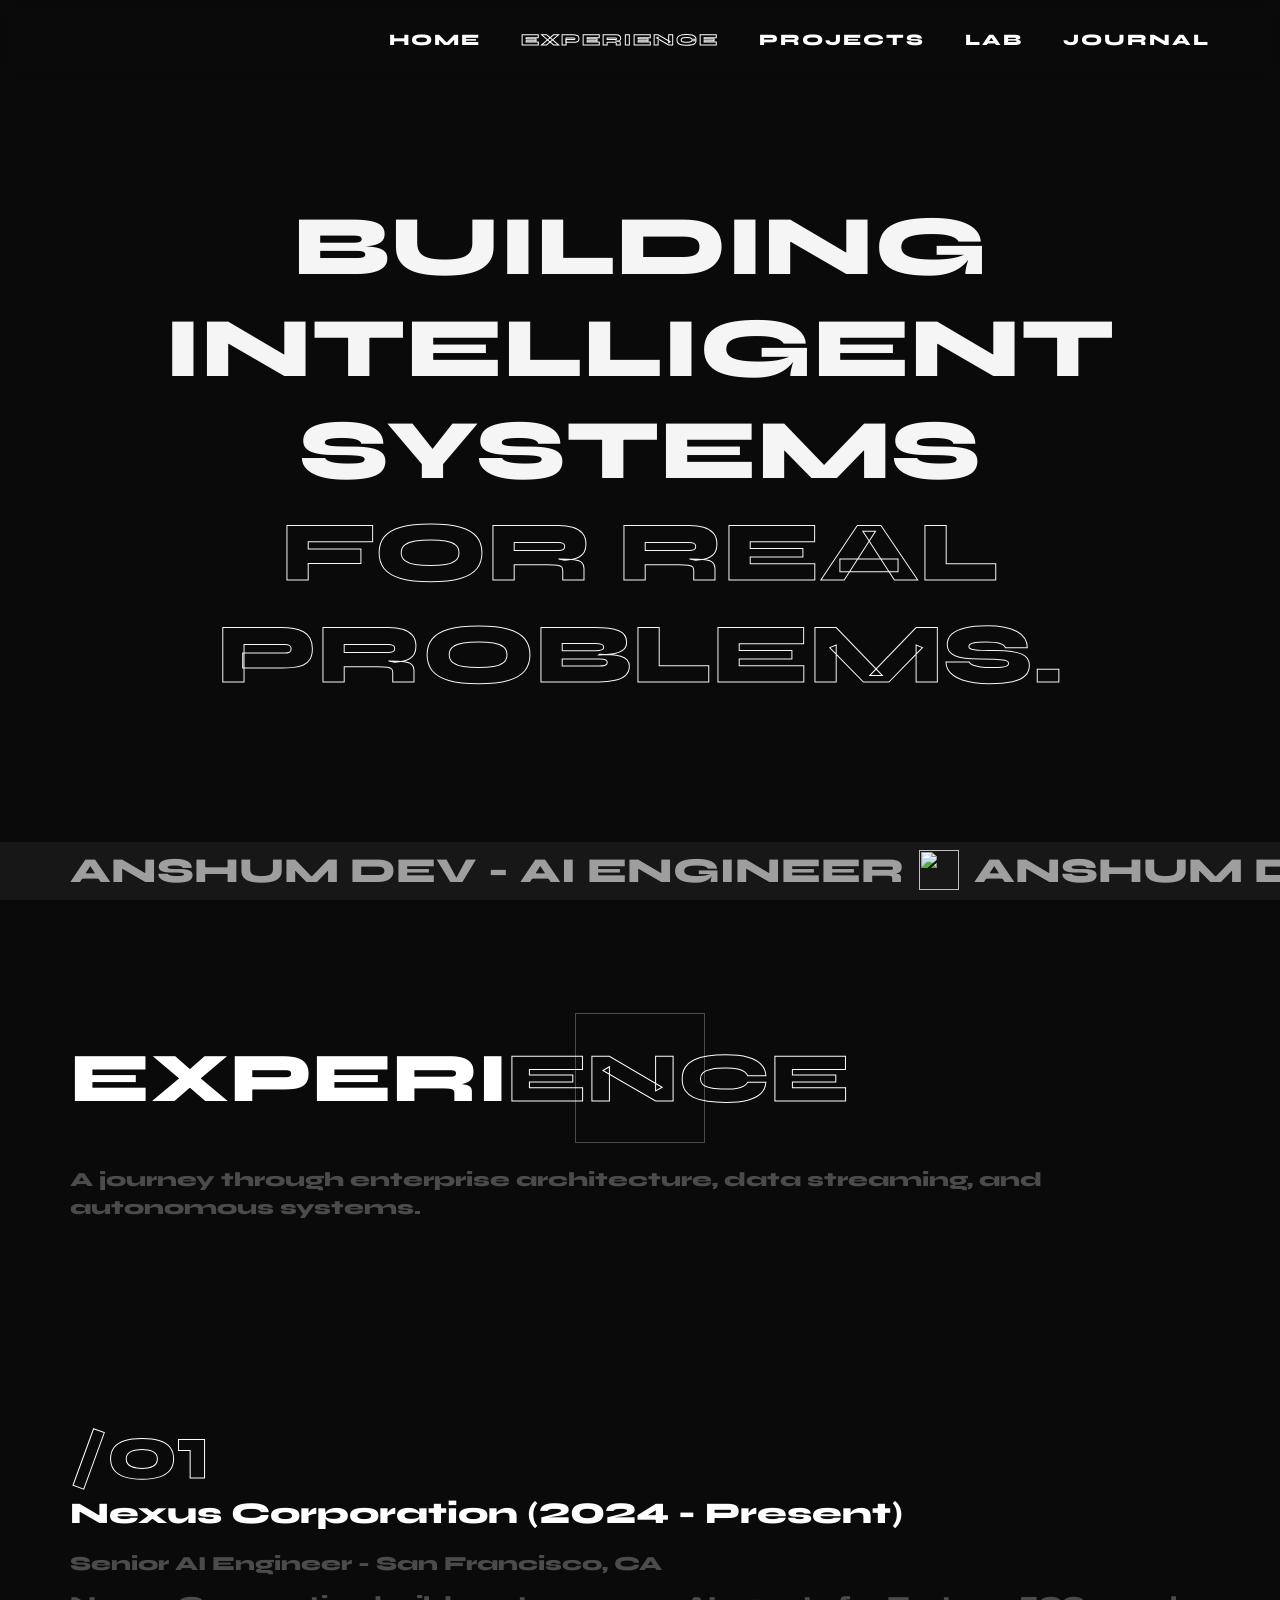
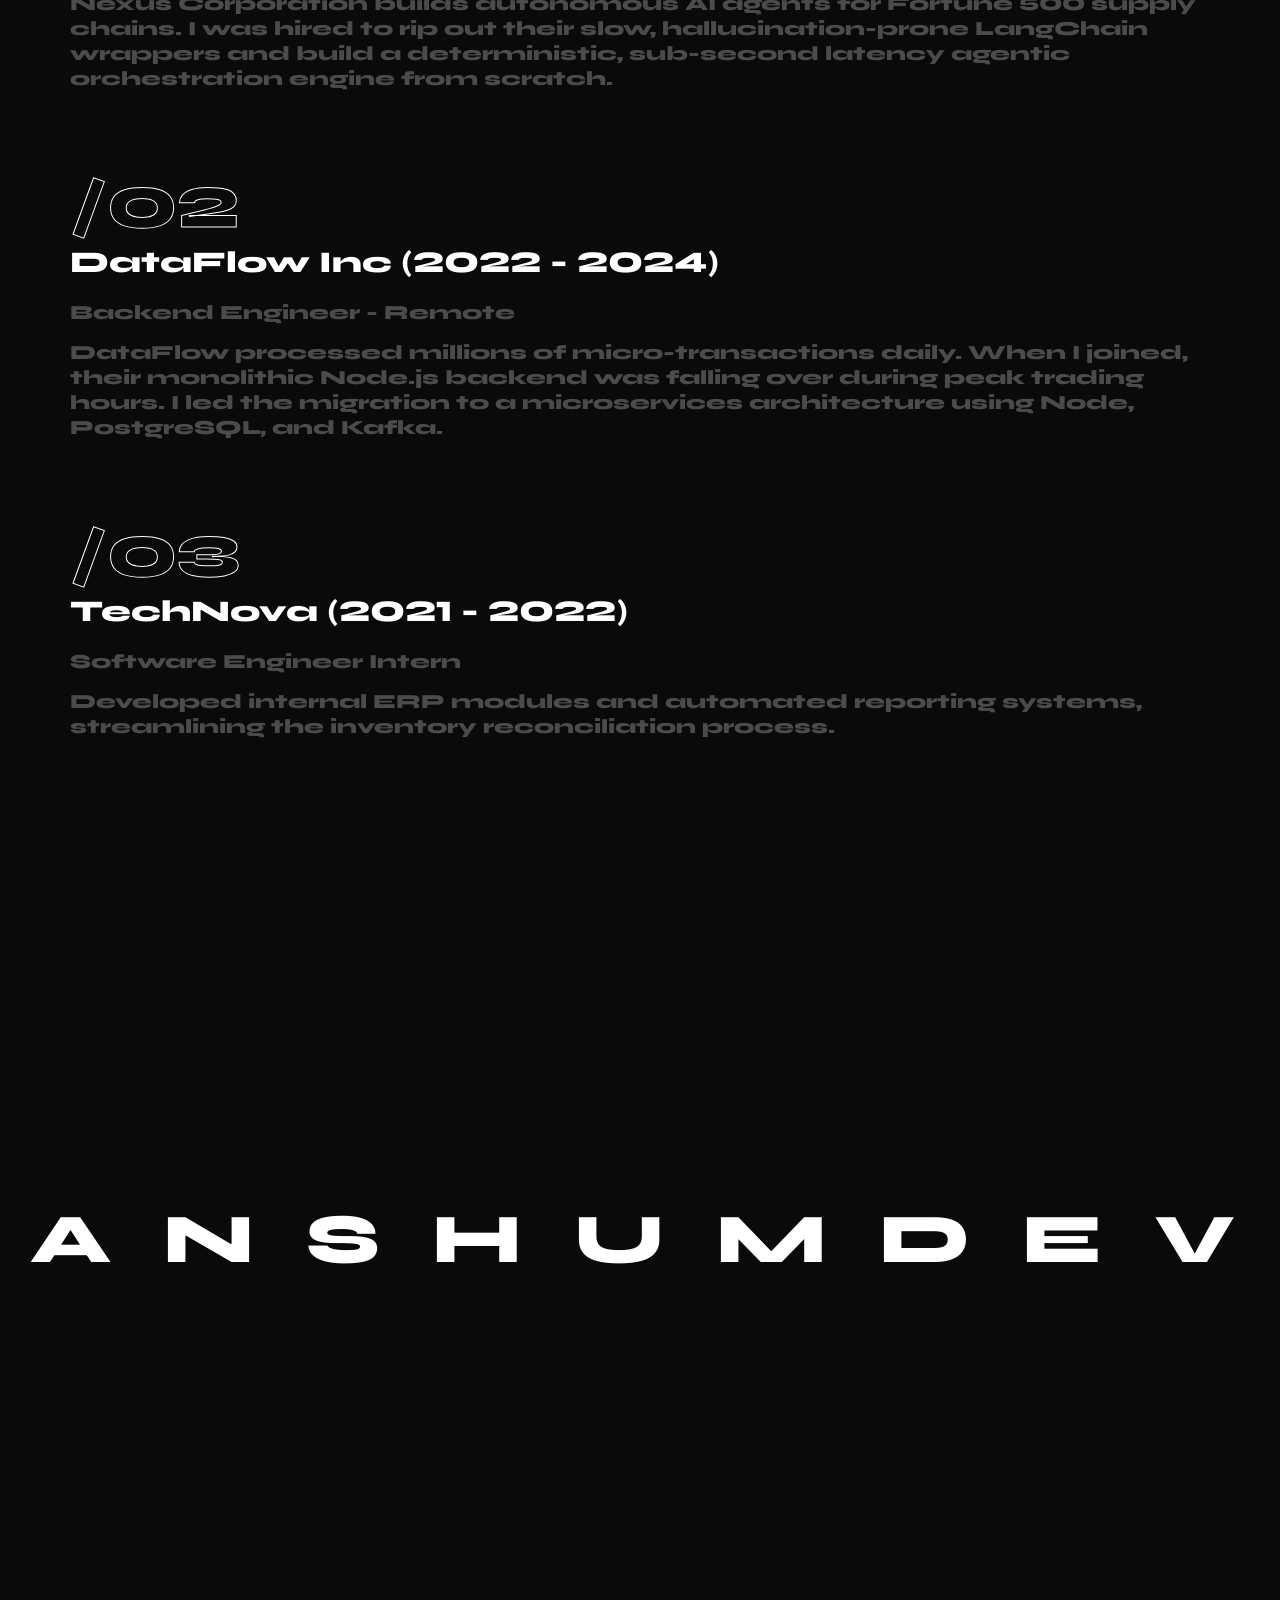
==== experience.html @ 73c10c53 "Merged final portfolio natively into hyper parallax" ====
<!DOCTYPE html>
<html lang="en">

<head>
	<meta charset="UTF-8">
	<meta name="viewport" content="width=device-width, initial-scale=1.0">
	<meta http-equiv="X-UA-Compatible" content="IE=edge">
	<title>Anshum Dev | AI Engineer & Systems Architect</title>
	<link rel="icon" href="img/icon.jpg" type="icon/x-icon">
	<link rel="preconnect" href="https://fonts.googleapis.com">
	<link rel="preconnect" href="https://fonts.gstatic.com" crossorigin>
	<link href="https://fonts.googleapis.com/css2?family=Syne:wght@400;800&display=swap" rel="stylesheet">
	<link rel="stylesheet" href="style/normalize.css">
	<link rel="stylesheet" href="style/style.css">
</head>

<body>

	<!-- Navigation Bar -->
	<nav class="navbar">
		<a href="index.html">Home</a>
		<a href="experience.html" class="active">Experience</a>
		<a href="projects.html">Projects</a>
		<a href="lab.html">Lab</a>
		<a href="journal.html">Journal</a>
	</nav>

	<!-- div .wrapp -->
	<div id="luxy" class="wrapp">

		<!-- div .header -->
		<header class="header">
			<h1 class="title" data-splitting><span class="title_paralax">Building Intelligent Systems </span><span class="stroke">for Real Problems.</span></h1>
			<div class="header__img">
				<img src="img/1.jpg" alt="1">
			</div>
			<div class="header__marq">
				<div class="header__marq-wrapp">
					<span class="header__marq-txt">Anshum Dev - AI Engineer
						<span class="header__marq-star">
							<img src="img/star.svg" alt="">
						</span>
					</span>
					<span class="header__marq-txt">Anshum Dev - AI Engineer
						<span class="header__marq-star">
							<img src="img/star.svg" alt="">
						</span>
					</span>
					<span class="header__marq-txt">Anshum Dev - AI Engineer
						<span class="header__marq-star">
							<img src="img/star.svg" alt="">
						</span>
					</span>
					<span class="header__marq-txt">Anshum Dev - AI Engineer
						<span class="header__marq-star">
							<img src="img/star.svg" alt="">
						</span>
					</span>
				</div>
			</div>
		</header>

		<main class="main">
			<section class="about">
				<div class="content">
					<h2 class="section-title">experi<span class="stroke">ence</span>
						<span class="section-title__square"></span>
					</h2>
					<p class="about__p" style="padding-right: 0; width: 100%;">
						A journey through enterprise architecture, data streaming, and autonomous systems.
					</p>
				</div>
			</section>

			<section class="benefits">
				<div class="content">
					<ul class="benefits__list" style="gap: 80px;">
						<li class="benefits__item" style="width: 100%;">
							<span class="benefits__num" data-speed="-100">/01</span>
							<h3 style="font-size: 30px; color: var(--pr-color); margin-bottom: 20px;">Nexus Corporation (2024 - Present)</h3>
							<p class="benefits__p">Senior AI Engineer - San Francisco, CA</p>
							<p class="benefits__p" style="margin-top: 15px;">Nexus Corporation builds autonomous AI agents for Fortune 500 supply chains. I was hired to rip out their slow, hallucination-prone LangChain wrappers and build a deterministic, sub-second latency agentic orchestration engine from scratch.</p>
						</li>
						<li class="benefits__item" style="width: 100%;">
							<span class="benefits__num" data-speed="-100">/02</span>
							<h3 style="font-size: 30px; color: var(--pr-color); margin-bottom: 20px;">DataFlow Inc (2022 - 2024)</h3>
							<p class="benefits__p">Backend Engineer - Remote</p>
							<p class="benefits__p" style="margin-top: 15px;">DataFlow processed millions of micro-transactions daily. When I joined, their monolithic Node.js backend was falling over during peak trading hours. I led the migration to a microservices architecture using Node, PostgreSQL, and Kafka.</p>
						</li>
						<li class="benefits__item" style="width: 100%;">
							<span class="benefits__num" data-speed="-100">/03</span>
							<h3 style="font-size: 30px; color: var(--pr-color); margin-bottom: 20px;">TechNova (2021 - 2022)</h3>
							<p class="benefits__p">Software Engineer Intern</p>
							<p class="benefits__p" style="margin-top: 15px;">Developed internal ERP modules and automated reporting systems, streamlining the inventory reconciliation process.</p>
						</li>
					</ul>
				</div>
			</section>
		</main>

		<!-- div .footer -->
		<footer class="footer">
			<div class="footer__div">
				<span data-speed="-300">a</span>
				<span data-speed="100">n</span>
				<span data-speed="300">s</span>
				<span data-speed="-300">h</span>
				<span data-speed="350">u</span>
				<span data-speed="200">m</span>
				<span data-speed="-310">d</span>
				<span data-speed="200">e</span>
				<span data-speed="-340">v</span>
			</div>
		</footer>
	</div>
	<!-- /div .wrapp END -->
	<script src="js/splitting.min.js"></script>
	<script src="https://cdnjs.cloudflare.com/ajax/libs/gsap/3.11.4/gsap.min.js"></script>
	<script src="https://cdnjs.cloudflare.com/ajax/libs/gsap/3.11.4/ScrollTrigger.min.js"></script>
	<script src="js/luxy.js"></script>
	<script src="js/js.js"></script>
</body>

</html>
---- style/style.css ----
/* 1.1.general-setting-pages *************************/
/****************************************************/
:root {
	--pr-color: #fff;
	--second-color: #0a0a0a;
	--cubicbz: cubic-bezier(.9, 0, .1, 1);
	--fz-big: 60px;
}

* {
	box-sizing: border-box;
	font-family: 'Syne', sans-serif;
	font-weight: 800;
	margin: 0;
	padding: 0;
	font-feature-settings: 'pnum' on, 'lnum' on;
}

body {
	background: var(--second-color);
}

/* Navbar */
.navbar {
	position: fixed;
	top: 0;
	left: 0;
	width: 100%;
	padding: 30px 70px;
	display: flex;
	justify-content: flex-end;
	gap: 40px;
	z-index: 100;
	background: rgba(10, 10, 10, 0.7);
	backdrop-filter: blur(5px);
}

.navbar a {
	color: var(--pr-color);
	text-decoration: none;
	font-size: 16px;
	text-transform: uppercase;
	letter-spacing: 2px;
	transition: color 0.3s ease;
}

.navbar a:hover,
.navbar a.active {
	color: transparent;
	-webkit-text-stroke: 1px var(--pr-color);
}

/******************************************/
section {
	padding-top: 150px;
	padding-bottom: 50px;
}

.wrapp {
	width: 100%;
	height: auto;
	overflow: hidden;
	z-index: 1;
}

.content {
	width: 100%;
	padding: 0 70px;
}

.char {
	display: inline-block;
}

/* Paralax Effect On GSAP **********************************/
/* header ********/
.header {
	position: relative;
	display: flex;
	padding: 0 70px;
	justify-content: center;
	align-items: center;
	width: 100%;
	height: 100vh;
}

.header__marq {
	position: absolute;
	bottom: 0;
	left: 0;
}

.header__marq {
	width: 100%;
	height: auto;
	background: #171717;
	overflow: hidden;
}

.header__marq-wrapp {
	display: flex;
	width: 100%;
	height: auto;
	padding: 8px 70px;
}

.header__marq-txt {
	position: relative;
	flex: 0 0 auto;
	display: inline-block;
	padding-right: 55px;
	margin-right: 15px;
	text-transform: uppercase;
	color: var(--pr-color);
	color: #9e9e9e;
	font-size: 35px;
}

.header__marq-star {
	position: absolute;
	width: 40px;
	height: 40px;
	right: 0;
}

.header__marq-star img {
	display: block;
	width: 100%;
	height: 100%;
}

.title {
	position: relative;
	margin: 0;
	font-size: 85px;
	text-align: center;
	color: var(--pr-color);
	text-transform: uppercase;
	mix-blend-mode: difference;
	z-index: 2;
}

.title_paralax {
	display: inline-block;
	will-change: transform;
}

.title .stroke {
	display: inline-block;
	color: transparent;
	-webkit-text-stroke: 1px var(--pr-color);
}

.header__img {
	position: absolute;
	width: 45%;
	height: 100%;
	top: 0;
	right: 100px;
	clip-path: polygon(0% 0%, 0% 0%, 0% 100%, 0% 100%);
	overflow: hidden;
}

.header__img img {
	display: block;
	width: 100%;
	height: 100%;
	object-fit: cover;
}

.section-title {
	position: relative;
	margin: 0;
	margin-bottom: 60px;
	line-height: .8;
	font-size: 70px;
	text-align: center;
	color: var(--pr-color);
	text-transform: uppercase;
}

.section-title .stroke {
	color: transparent;
	-webkit-text-stroke: 1px var(--pr-color);
}

.section-title__square {
	position: absolute;
	display: inline-block;
	width: 130px;
	height: 130px;
	border: 1px solid #4b4b4b;
	top: 50%;
	left: 50%;
	transform: translate(-50%, -50%);
	z-index: -1;
}

/* about ********/
.about .section-title {
	text-align: left;
}

.about__wrapp {
	display: flex;
	justify-content: space-between;
}

.about__img,
.about__txt {
	width: calc(50% - 35px);
	height: auto;
}

.about__txt {
	padding-right: 70px;
}

.about__p {
	line-height: 1.4;
	font-size: 20px;
	color: #4b4b4b;
}

.about__img {
	height: 100vh;
	overflow: hidden;
}

.about__img img {
	display: block;
	width: 100%;
	height: 100%;
	object-fit: cover;
}

/* benefits ********/
.benefits__list {
	display: flex;
	flex-wrap: wrap;
	justify-content: center;
	gap: 40px;
	width: 100%;
	height: auto;
}

.benefits__item {
	list-style: none;
	width: calc(33.33% - 27px);
}

.benefits__num {
	display: inline-block;
	font-size: 60px;
	color: transparent;
	-webkit-text-stroke: 1px var(--pr-color);
}

.benefits__p {
	font-size: 20px;
	color: #4b4b4b;
}

/* work ********/
.work {
	padding-top: 150px;
}

.work__wrapp {
	display: flex;
	flex-wrap: wrap;
	row-gap: 120px;
	justify-content: space-between;
	padding: 0 120px;
}

.work__item {
	position: relative;
	width: calc(50% - 60px);
	height: 100vh;
}

.work__item-num {
	position: absolute;
	display: inline-block;
	font-size: 70px;
	color: var(--pr-color);
	mix-blend-mode: difference;
	z-index: 2;
}

.work__item-img {
	width: 100%;
	height: 100%;
	overflow: hidden;
}

.work__item-img img {
	display: block;
	width: 100%;
	height: 100%;
	object-fit: cover;
}

/* serv ********/
.serv__item {
	position: relative;
	padding: 40px 0;
	border-bottom: 1px solid #2f2e2e;
}

.serv__item-arrow {
	position: absolute;
	display: inline-block;
	width: 55px;
	height: 55px;
	top: 50%;
	right: 0;
	transform: translateY(-50%);
}

.serv__item-arrow img {
	display: block;
	width: 100%;
	height: 100%;
	object-fit: contain;
	transform: rotate(180deg);
}

.serv__item-txt {
	font-size: 50px;
	color: #4b4b4b;
	text-transform: uppercase;
}

/* footer ********/
.footer {
	display: flex;
	align-items: center;
	justify-content: center;
	height: 100vh;
}

.footer__div {
	font-size: 70px;
	letter-spacing: 15px;
	color: var(--pr-color);
	text-transform: uppercase;
}

.footer__div span {
	display: inline-block;
}
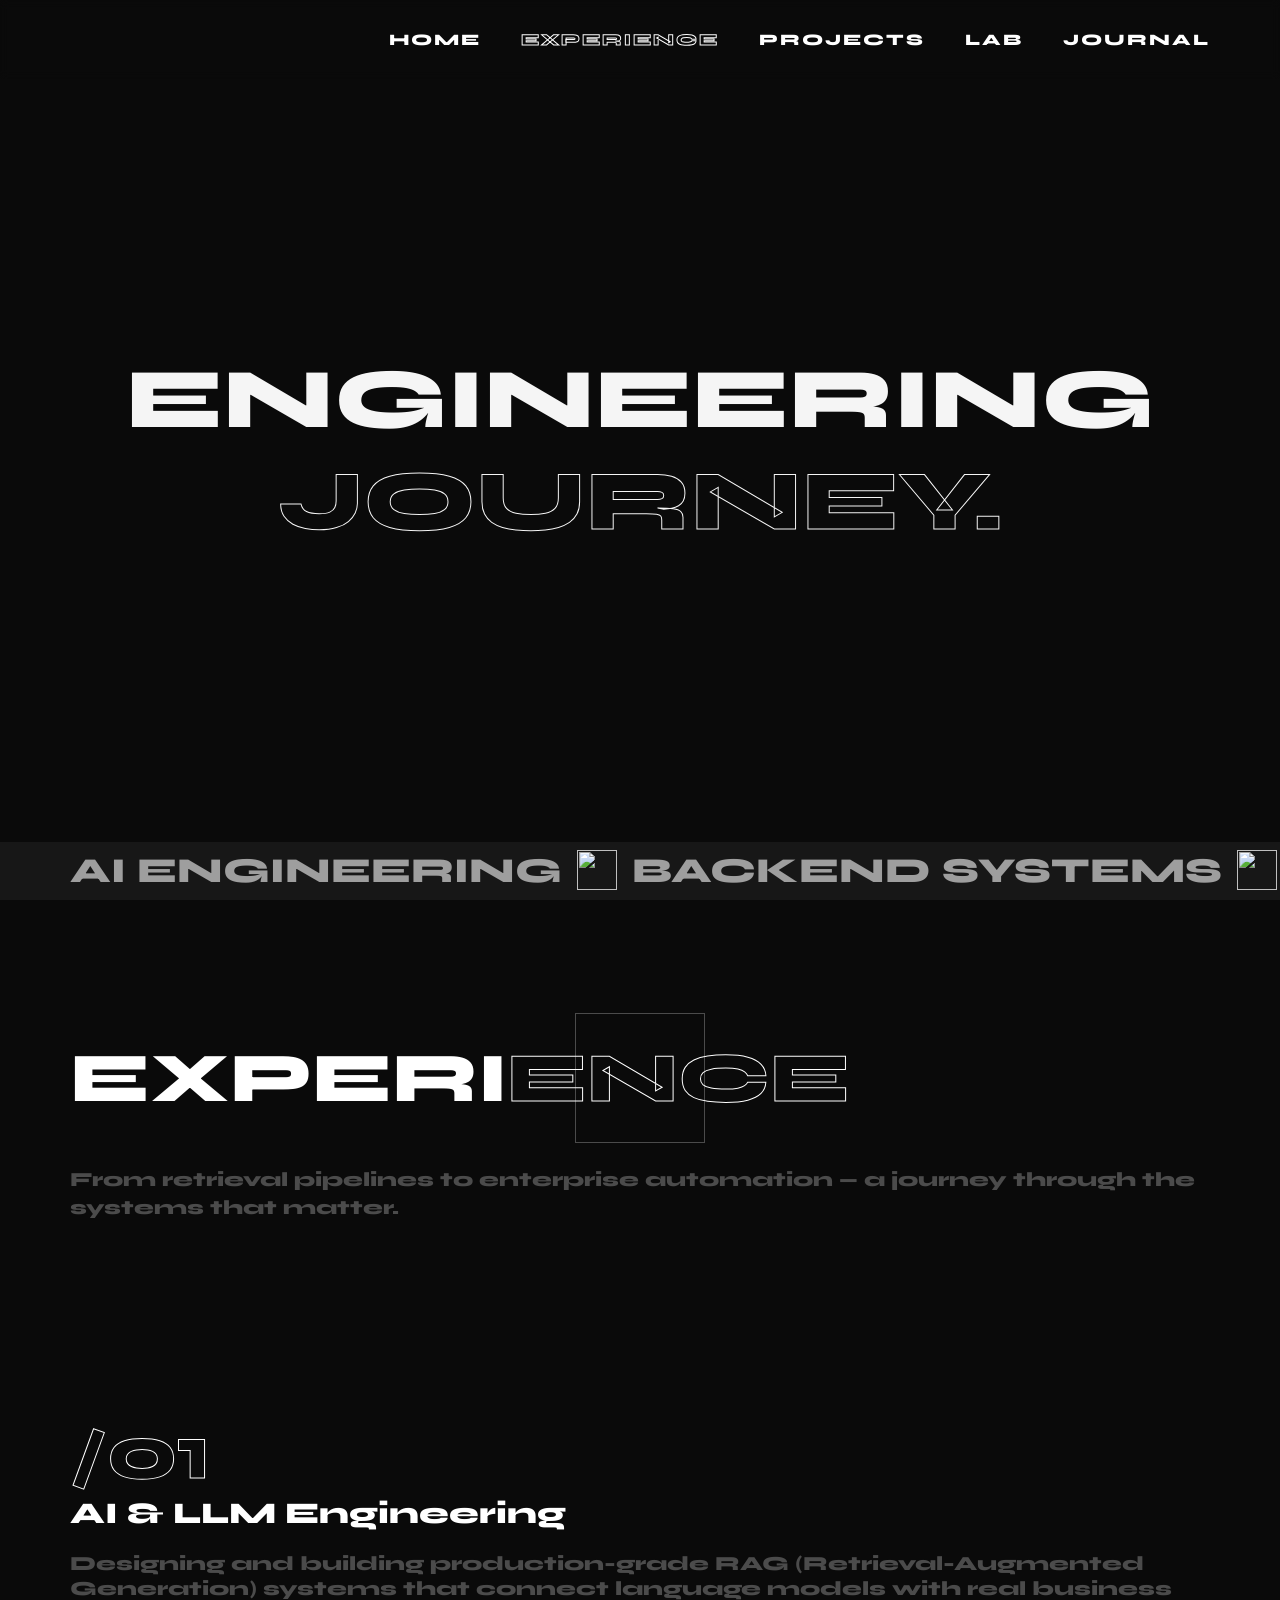
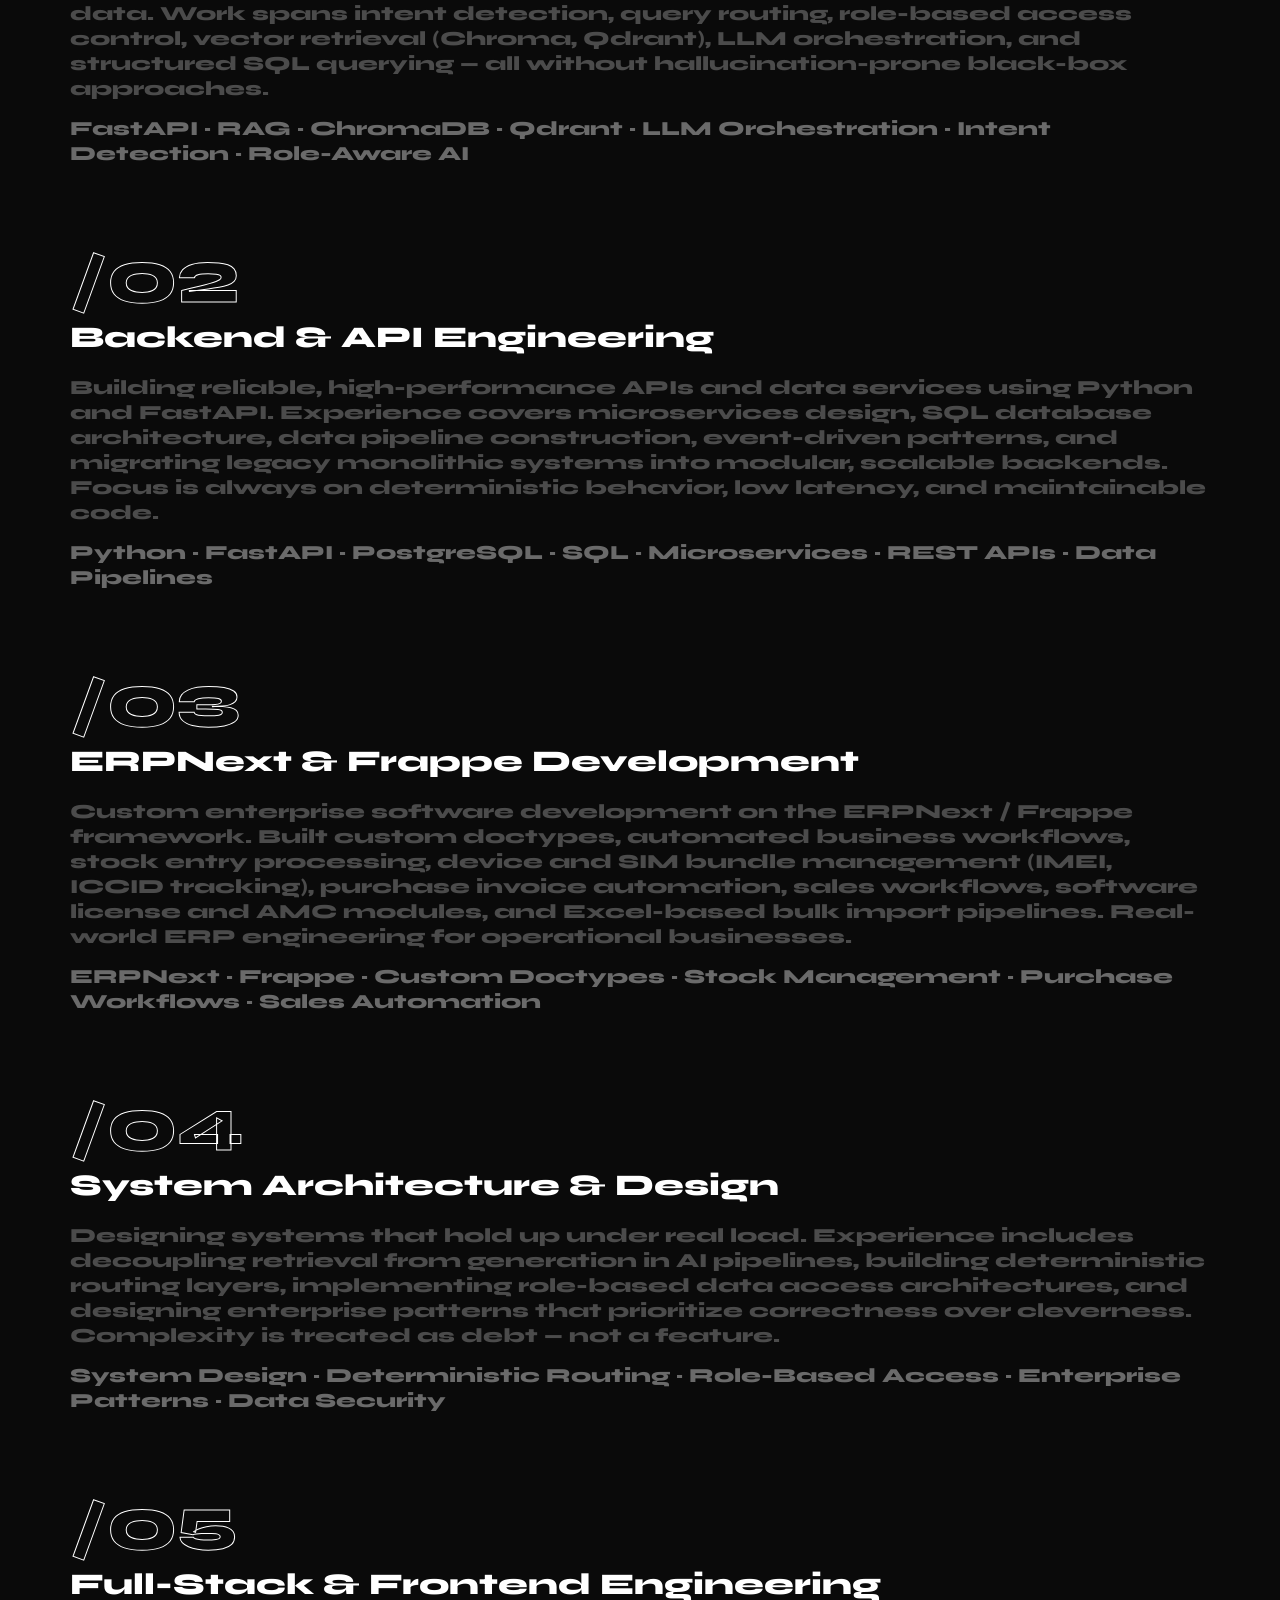
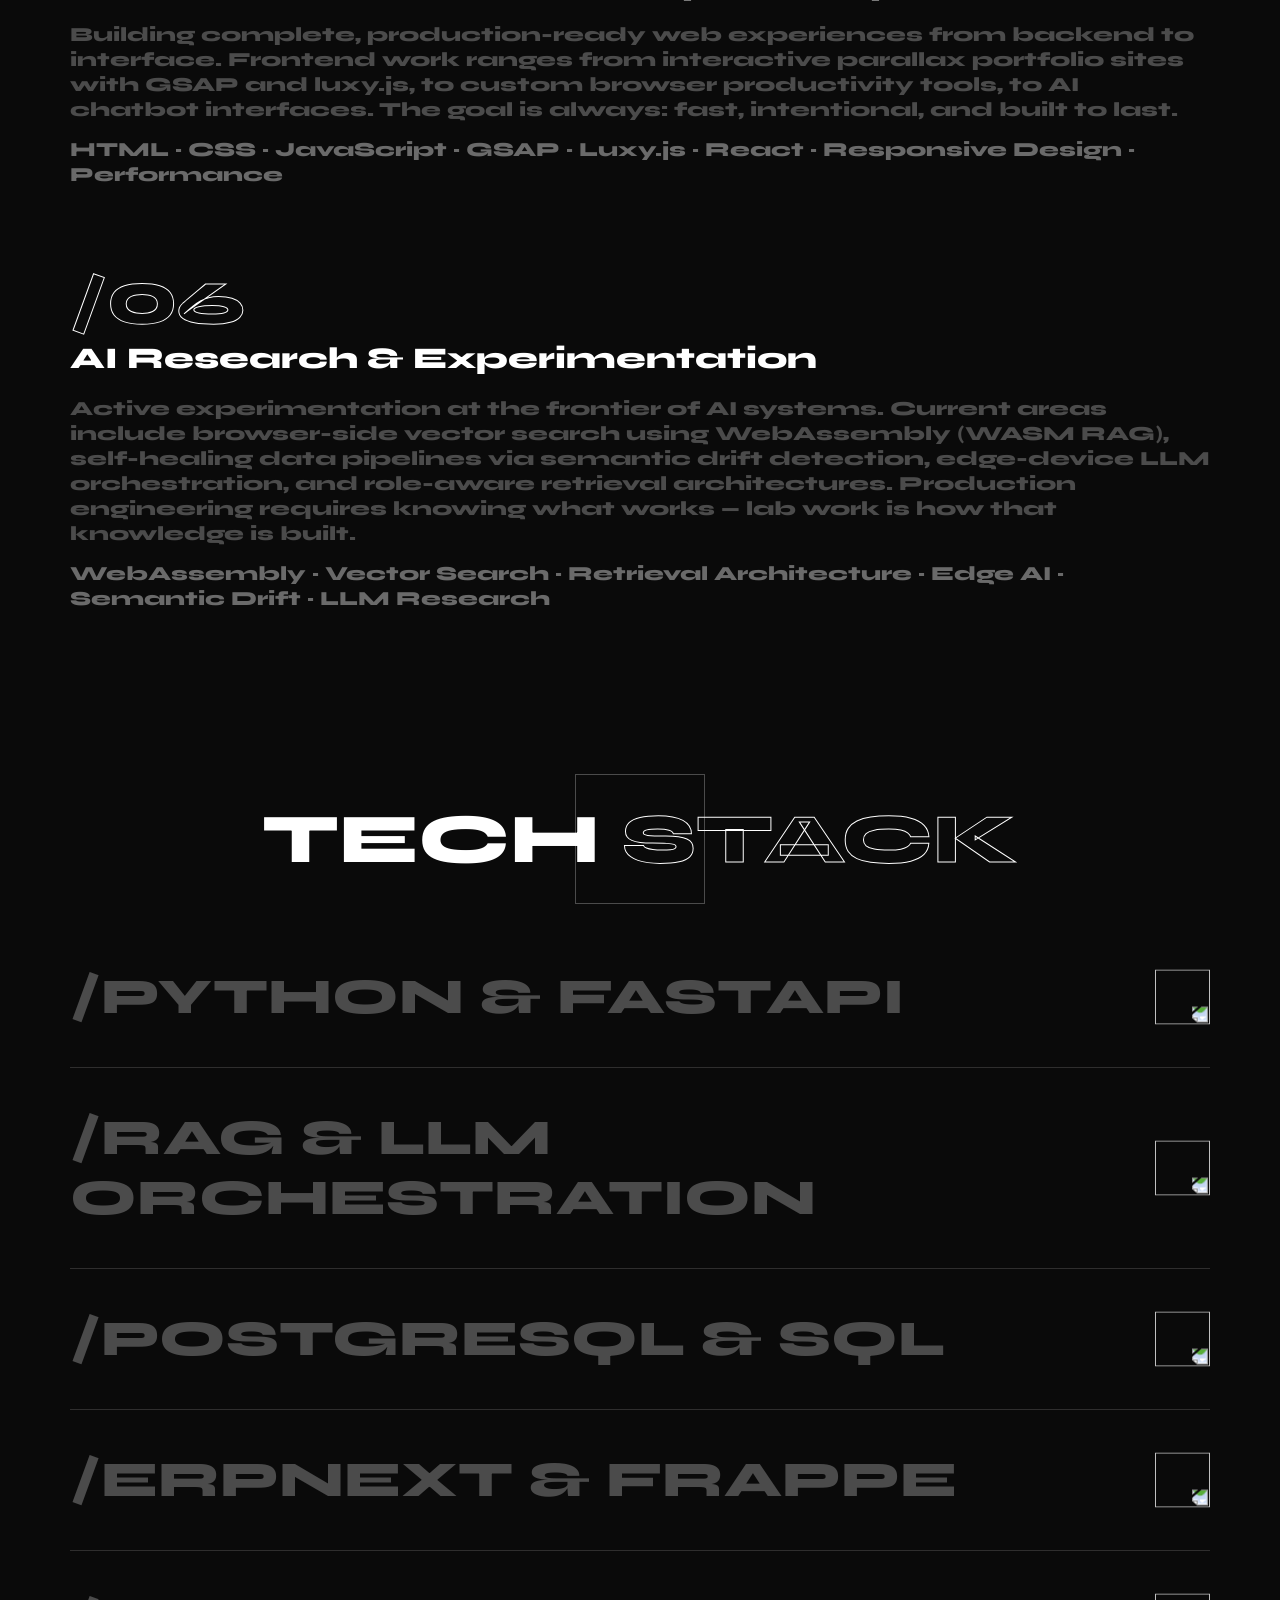
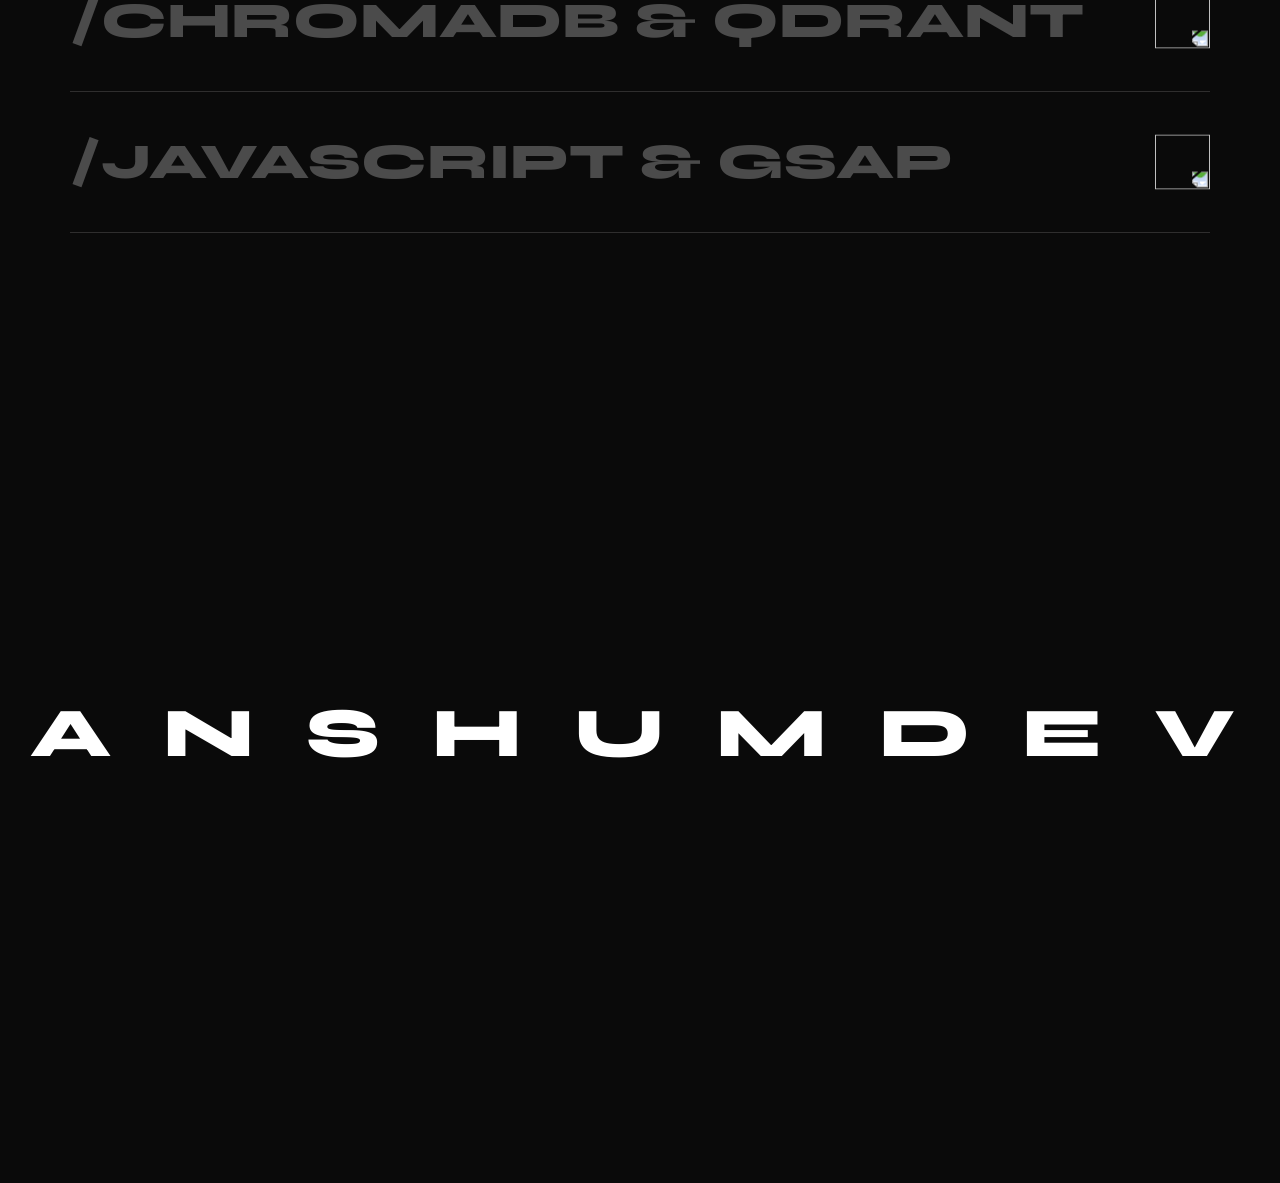
==== commit 819b161f: "Content expansion: rewrote all 5 pages with real project details, removed fabricated content, expand" ====
--- a/experience.html
+++ b/experience.html
@@ -5,7 +5,8 @@
 	<meta charset="UTF-8">
 	<meta name="viewport" content="width=device-width, initial-scale=1.0">
 	<meta http-equiv="X-UA-Compatible" content="IE=edge">
-	<title>Anshum Dev | AI Engineer & Systems Architect</title>
+	<title>Experience — Anshum Dev | AI Engineer & Systems Architect</title>
+	<meta name="description" content="Anshum Dev's engineering journey across AI systems, RAG pipelines, FastAPI backends, ERPNext development, and system architecture.">
 	<link rel="icon" href="img/icon.jpg" type="icon/x-icon">
 	<link rel="preconnect" href="https://fonts.googleapis.com">
 	<link rel="preconnect" href="https://fonts.gstatic.com" crossorigin>
@@ -30,28 +31,28 @@
 
 		<!-- div .header -->
 		<header class="header">
-			<h1 class="title" data-splitting><span class="title_paralax">Building Intelligent Systems </span><span class="stroke">for Real Problems.</span></h1>
+			<h1 class="title" data-splitting><span class="title_paralax">Engineering </span><span class="stroke">journey.</span></h1>
 			<div class="header__img">
-				<img src="img/1.jpg" alt="1">
+				<img src="img/2.jpg" alt="Anshum Dev Experience">
 			</div>
 			<div class="header__marq">
 				<div class="header__marq-wrapp">
-					<span class="header__marq-txt">Anshum Dev - AI Engineer
+					<span class="header__marq-txt">AI Engineering
 						<span class="header__marq-star">
 							<img src="img/star.svg" alt="">
 						</span>
 					</span>
-					<span class="header__marq-txt">Anshum Dev - AI Engineer
+					<span class="header__marq-txt">Backend Systems
 						<span class="header__marq-star">
 							<img src="img/star.svg" alt="">
 						</span>
 					</span>
-					<span class="header__marq-txt">Anshum Dev - AI Engineer
+					<span class="header__marq-txt">ERPNext / Frappe
 						<span class="header__marq-star">
 							<img src="img/star.svg" alt="">
 						</span>
 					</span>
-					<span class="header__marq-txt">Anshum Dev - AI Engineer
+					<span class="header__marq-txt">System Architecture
 						<span class="header__marq-star">
 							<img src="img/star.svg" alt="">
 						</span>
@@ -67,7 +68,7 @@
 						<span class="section-title__square"></span>
 					</h2>
 					<p class="about__p" style="padding-right: 0; width: 100%;">
-						A journey through enterprise architecture, data streaming, and autonomous systems.
+						From retrieval pipelines to enterprise automation — a journey through the systems that matter.
 					</p>
 				</div>
 			</section>
@@ -75,25 +76,85 @@
 			<section class="benefits">
 				<div class="content">
 					<ul class="benefits__list" style="gap: 80px;">
+
 						<li class="benefits__item" style="width: 100%;">
 							<span class="benefits__num" data-speed="-100">/01</span>
-							<h3 style="font-size: 30px; color: var(--pr-color); margin-bottom: 20px;">Nexus Corporation (2024 - Present)</h3>
-							<p class="benefits__p">Senior AI Engineer - San Francisco, CA</p>
-							<p class="benefits__p" style="margin-top: 15px;">Nexus Corporation builds autonomous AI agents for Fortune 500 supply chains. I was hired to rip out their slow, hallucination-prone LangChain wrappers and build a deterministic, sub-second latency agentic orchestration engine from scratch.</p>
+							<h3 style="font-size: 30px; color: var(--pr-color); margin-bottom: 20px;">AI & LLM Engineering</h3>
+							<p class="benefits__p">Designing and building production-grade RAG (Retrieval-Augmented Generation) systems that connect language models with real business data. Work spans intent detection, query routing, role-based access control, vector retrieval (Chroma, Qdrant), LLM orchestration, and structured SQL querying — all without hallucination-prone black-box approaches.</p>
+							<p class="benefits__p" style="margin-top: 15px; color: #6a6a6a;">FastAPI · RAG · ChromaDB · Qdrant · LLM Orchestration · Intent Detection · Role-Aware AI</p>
 						</li>
+
 						<li class="benefits__item" style="width: 100%;">
 							<span class="benefits__num" data-speed="-100">/02</span>
-							<h3 style="font-size: 30px; color: var(--pr-color); margin-bottom: 20px;">DataFlow Inc (2022 - 2024)</h3>
-							<p class="benefits__p">Backend Engineer - Remote</p>
-							<p class="benefits__p" style="margin-top: 15px;">DataFlow processed millions of micro-transactions daily. When I joined, their monolithic Node.js backend was falling over during peak trading hours. I led the migration to a microservices architecture using Node, PostgreSQL, and Kafka.</p>
+							<h3 style="font-size: 30px; color: var(--pr-color); margin-bottom: 20px;">Backend & API Engineering</h3>
+							<p class="benefits__p">Building reliable, high-performance APIs and data services using Python and FastAPI. Experience covers microservices design, SQL database architecture, data pipeline construction, event-driven patterns, and migrating legacy monolithic systems into modular, scalable backends. Focus is always on deterministic behavior, low latency, and maintainable code.</p>
+							<p class="benefits__p" style="margin-top: 15px; color: #6a6a6a;">Python · FastAPI · PostgreSQL · SQL · Microservices · REST APIs · Data Pipelines</p>
 						</li>
+
 						<li class="benefits__item" style="width: 100%;">
 							<span class="benefits__num" data-speed="-100">/03</span>
-							<h3 style="font-size: 30px; color: var(--pr-color); margin-bottom: 20px;">TechNova (2021 - 2022)</h3>
-							<p class="benefits__p">Software Engineer Intern</p>
-							<p class="benefits__p" style="margin-top: 15px;">Developed internal ERP modules and automated reporting systems, streamlining the inventory reconciliation process.</p>
+							<h3 style="font-size: 30px; color: var(--pr-color); margin-bottom: 20px;">ERPNext & Frappe Development</h3>
+							<p class="benefits__p">Custom enterprise software development on the ERPNext / Frappe framework. Built custom doctypes, automated business workflows, stock entry processing, device and SIM bundle management (IMEI, ICCID tracking), purchase invoice automation, sales workflows, software license and AMC modules, and Excel-based bulk import pipelines. Real-world ERP engineering for operational businesses.</p>
+							<p class="benefits__p" style="margin-top: 15px; color: #6a6a6a;">ERPNext · Frappe · Custom Doctypes · Stock Management · Purchase Workflows · Sales Automation</p>
 						</li>
+
+						<li class="benefits__item" style="width: 100%;">
+							<span class="benefits__num" data-speed="-100">/04</span>
+							<h3 style="font-size: 30px; color: var(--pr-color); margin-bottom: 20px;">System Architecture & Design</h3>
+							<p class="benefits__p">Designing systems that hold up under real load. Experience includes decoupling retrieval from generation in AI pipelines, building deterministic routing layers, implementing role-based data access architectures, and designing enterprise patterns that prioritize correctness over cleverness. Complexity is treated as debt — not a feature.</p>
+							<p class="benefits__p" style="margin-top: 15px; color: #6a6a6a;">System Design · Deterministic Routing · Role-Based Access · Enterprise Patterns · Data Security</p>
+						</li>
+
+						<li class="benefits__item" style="width: 100%;">
+							<span class="benefits__num" data-speed="-100">/05</span>
+							<h3 style="font-size: 30px; color: var(--pr-color); margin-bottom: 20px;">Full-Stack & Frontend Engineering</h3>
+							<p class="benefits__p">Building complete, production-ready web experiences from backend to interface. Frontend work ranges from interactive parallax portfolio sites with GSAP and luxy.js, to custom browser productivity tools, to AI chatbot interfaces. The goal is always: fast, intentional, and built to last.</p>
+							<p class="benefits__p" style="margin-top: 15px; color: #6a6a6a;">HTML · CSS · JavaScript · GSAP · Luxy.js · React · Responsive Design · Performance</p>
+						</li>
+
+						<li class="benefits__item" style="width: 100%;">
+							<span class="benefits__num" data-speed="-100">/06</span>
+							<h3 style="font-size: 30px; color: var(--pr-color); margin-bottom: 20px;">AI Research & Experimentation</h3>
+							<p class="benefits__p">Active experimentation at the frontier of AI systems. Current areas include browser-side vector search using WebAssembly (WASM RAG), self-healing data pipelines via semantic drift detection, edge-device LLM orchestration, and role-aware retrieval architectures. Production engineering requires knowing what works — lab work is how that knowledge is built.</p>
+							<p class="benefits__p" style="margin-top: 15px; color: #6a6a6a;">WebAssembly · Vector Search · Retrieval Architecture · Edge AI · Semantic Drift · LLM Research</p>
+						</li>
+
 					</ul>
+				</div>
+			</section>
+
+			<!-- Tech Stack as serv section -->
+			<section class="serv">
+				<div class="content">
+					<h2 class="section-title">tech <span class="stroke">stack</span>
+						<span class="section-title__square"></span>
+					</h2>
+					<div class="serv__list">
+						<div class="serv__item">
+							<span class="serv__item-arrow" data-speed="500"><img src="img/arrow.svg" alt=""></span>
+							<div class="serv__item-txt"><span class="serv__item-text">/Python & FastAPI</span></div>
+						</div>
+						<div class="serv__item">
+							<span class="serv__item-arrow" data-speed="400"><img src="img/arrow.svg" alt=""></span>
+							<div class="serv__item-txt"><span class="serv__item-text">/RAG & LLM Orchestration</span></div>
+						</div>
+						<div class="serv__item">
+							<span class="serv__item-arrow" data-speed="600"><img src="img/arrow.svg" alt=""></span>
+							<div class="serv__item-txt"><span class="serv__item-text">/PostgreSQL & SQL</span></div>
+						</div>
+						<div class="serv__item">
+							<span class="serv__item-arrow" data-speed="300"><img src="img/arrow.svg" alt=""></span>
+							<div class="serv__item-txt"><span class="serv__item-text">/ERPNext & Frappe</span></div>
+						</div>
+						<div class="serv__item">
+							<span class="serv__item-arrow" data-speed="700"><img src="img/arrow.svg" alt=""></span>
+							<div class="serv__item-txt"><span class="serv__item-text">/ChromaDB & Qdrant</span></div>
+						</div>
+						<div class="serv__item">
+							<span class="serv__item-arrow" data-speed="450"><img src="img/arrow.svg" alt=""></span>
+							<div class="serv__item-txt"><span class="serv__item-text">/JavaScript & GSAP</span></div>
+						</div>
+					</div>
 				</div>
 			</section>
 		</main>
